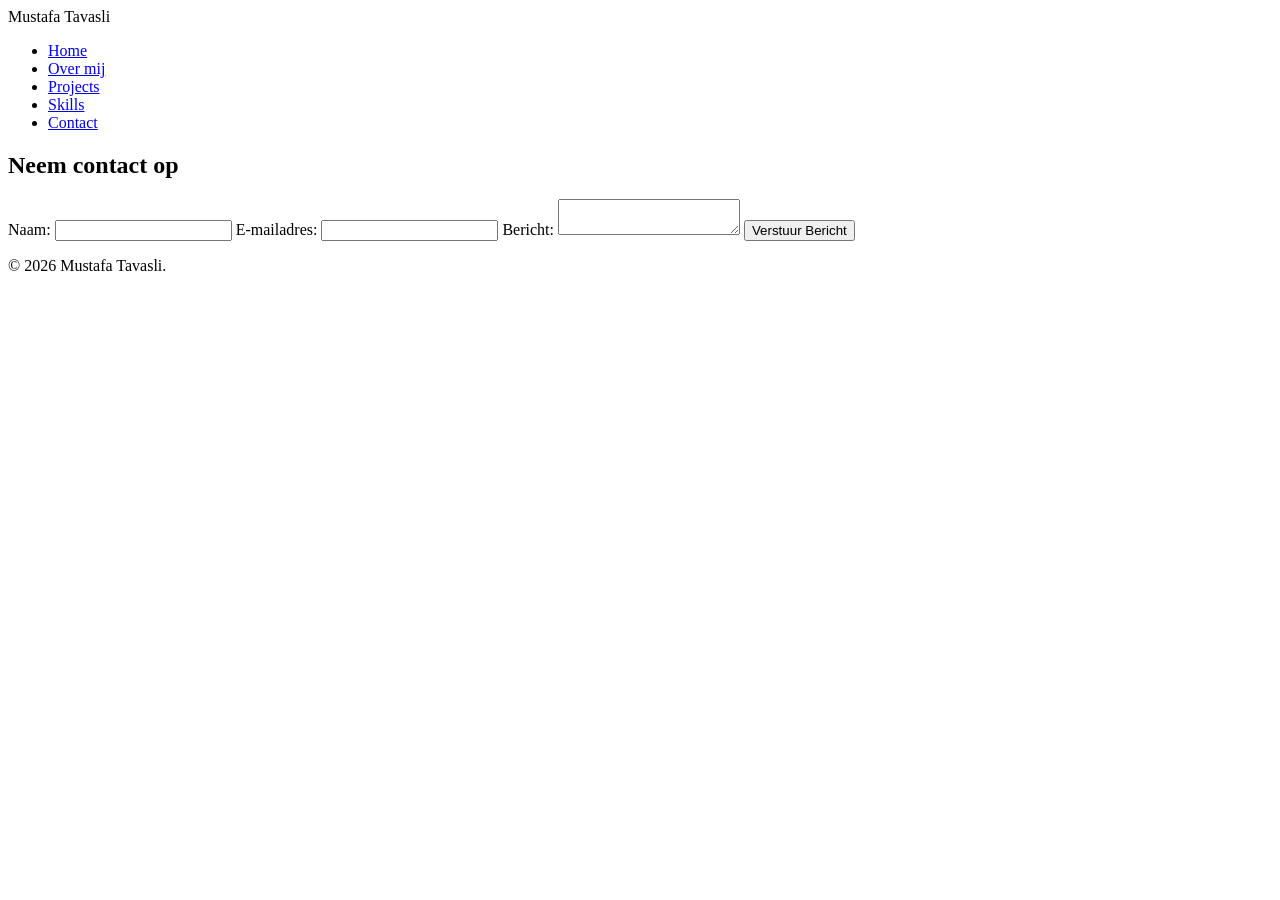
==== contact.html @ 4c49d5e8 "Basisstructuur en mappen toegevoegd voor portfolio" ====
<!DOCTYPE html>
<html lang="nl">
<head>
    <meta charset="UTF-8">
    <meta name="viewport" content="width=device-width, initial-scale=1.0">
    <title>Mustafa Tavasli | Contact</title>
    <link rel="stylesheet" href="css/style.css">
</head>
<body>
    <header>
        <div class="logo">Mustafa Tavasli</div>
        <nav>
            <ul>
                <li><a href="index.html">Home</a></li>
                <li><a href="over-mij.html">Over mij</a></li>
                <li><a href="projects.html">Projects</a></li>
                <li><a href="skills.html">Skills</a></li>
                <li><a href="contact.html" class="active">Contact</a></li>
            </ul>
        </nav>
    </header>

    <main>
        <section class="contact">
            <h1>Neem contact op</h1>
            <form action="#" method="POST">
                <label for="name">Naam:</label>
                <input type="text" id="name" name="name" required>
                
                <label for="email">E-mailadres:</label>
                <input type="email" id="email" name="email" required>
                
                <label for="message">Bericht:</label>
                <textarea id="message" name="message" required></textarea>
                
                <button type="submit">Verstuur Bericht</button>
            </form>
        </section>
    </main>

    <footer>
        <p>&copy; 2026 Mustafa Tavasli.</p>
    </footer>
    <script src="js/script.js"></script>
</body>
</html>
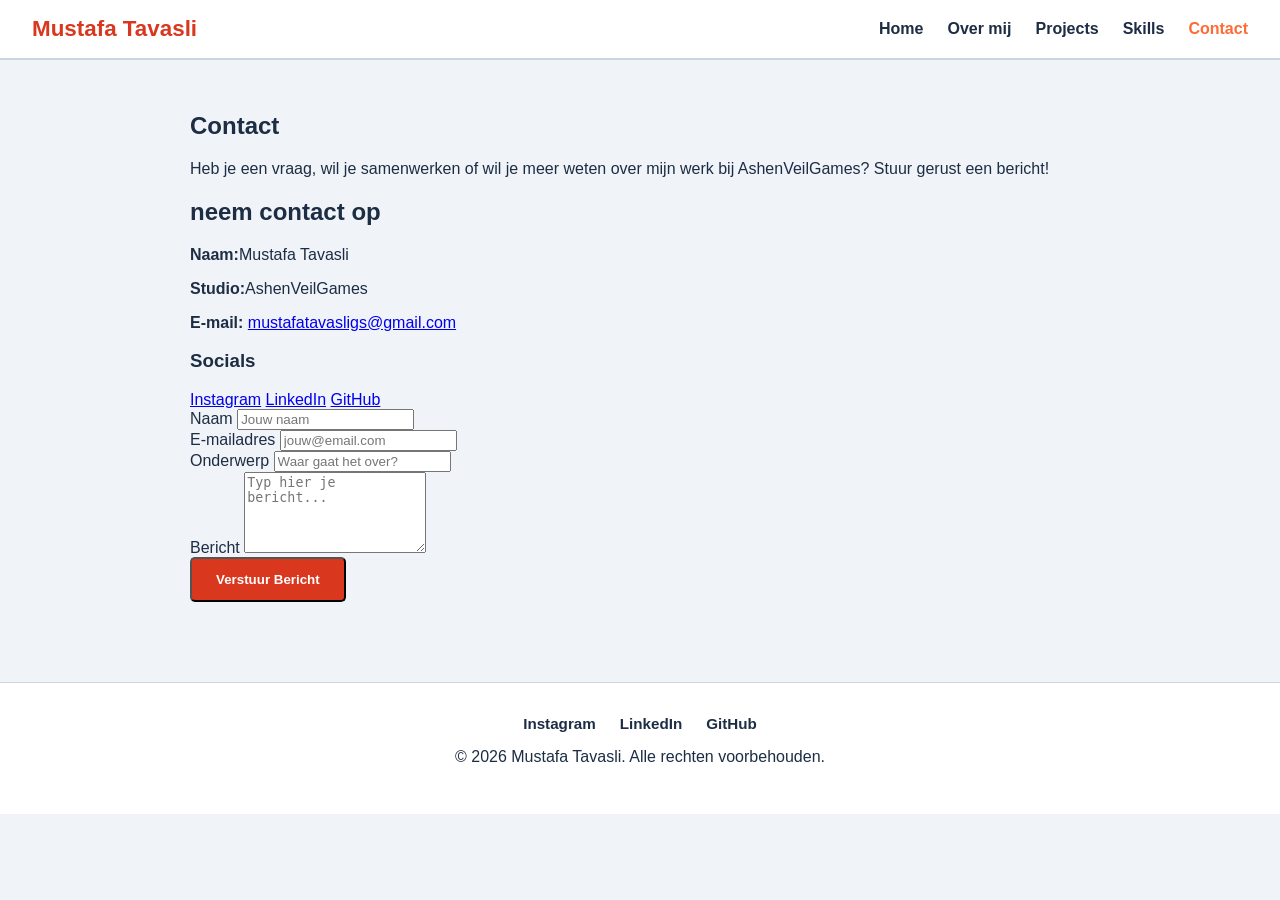
==== commit df6740d8: "Update contact.html" ====
--- a/contact.html
+++ b/contact.html
@@ -20,27 +20,62 @@
         </nav>
     </header>
 
-    <main>
-        <section class="contact">
-            <h1>Neem contact op</h1>
-            <form action="#" method="POST">
-                <label for="name">Naam:</label>
-                <input type="text" id="name" name="name" required>
-                
-                <label for="email">E-mailadres:</label>
-                <input type="email" id="email" name="email" required>
-                
-                <label for="message">Bericht:</label>
-                <textarea id="message" name="message" required></textarea>
-                
-                <button type="submit">Verstuur Bericht</button>
+    <main class="container">
+        <section class="contact-header">
+            <h1>Contact</h1>
+            <p>Heb je een vraag, wil je samenwerken of wil je meer weten over mijn werk bij AshenVeilGames? Stuur gerust een bericht!</p>
+        </section>
+
+        <section class="contact-layout">
+            <div class="contact-info">
+                <h2>neem contact op</h2>
+                <p><strong>Naam:</strong>Mustafa Tavasli</p>
+                <p><strong>Studio:</strong>AshenVeilGames</p>
+                <p><strong>E-mail:</strong> <a href="mailto:jouwemail@example.com">mustafatavasligs@gmail.com</a></p>
+
+                <div class="contact-socials">
+                    <h3>Socials</h3>
+                    <a href="https://www.instagram.com/ashenveilgames/" target="_blank">Instagram</a>
+                    <a href="https://www.linkedin.com/in/mustafa-tavasli-239148298/" target="_blank">LinkedIn</a>
+                    <a href="https://github.com/MustafaTavasli10" target="_blank">GitHub</a>
+                </div>
+            </div>
+
+            <form class="contact-form" action="#" method="post">
+                <div class="form-group">
+                    <label for="name">Naam</label>
+                    <input type="email" name="email" id="email" required placeholder="Jouw naam">
+                </div>
+
+                <div class="form-group">
+                    <label for="email">E-mailadres</label>
+                    <input type="email" id="email" name="email" required placeholder="jouw@email.com">
+                </div>
+
+                <div class="form-group">
+                    <label for="subject">Onderwerp</label>
+                    <input type="text" id="subject" name="subject" required placeholder="Waar gaat het over?">
+                </div>
+
+                <div class="form-group">
+                    <label for="message">Bericht</label>
+                    <textarea id="message" name="message" rows="5" required placeholder="Typ hier je bericht..."></textarea>
+                </div>
+
+                <button type="submit" class="btn">Verstuur Bericht</button>
             </form>
         </section>
     </main>
 
-    <footer>
-        <p>&copy; 2026 Mustafa Tavasli.</p>
+   <footer>
+        <div class="social-icons">
+            <a href="https://www.instagram.com/ashenveilgames/" target="_blank">Instagram</a> 
+            <a href="https://www.linkedin.com/in/mustafa-tavasli-239148298/" target="_blank">LinkedIn</a> 
+            <a href="https://github.com/MustafaTavasli10" target="_blank">GitHub</a>
+        </div>
+        <p>&copy; 2026 Mustafa Tavasli. Alle rechten voorbehouden.</p>
     </footer>
+
     <script src="js/script.js"></script>
 </body>
 </html>
--- a/css/style.css
+++ b/css/style.css
@@ -0,0 +1,405 @@
+:root {
+    --bg-color: #F0F4F8;        /* Lichtijsblauwe achtergrond voor een frisse look */
+    --card-bg: #FFFFFF;         /* Witte kaartjes voor projecten en skills */
+    --primary-red: #D9381E;      /* Rood voor de hoofdknoppen */
+    --accent-orange: #FF6B35;   /* Oranje voor hover-effecten en accenten */
+    --text-color: #1D2D44;      /* Donkerblauw voor de tekst (leest beter dan hard zwart) */
+    --border-color: #CBD5E1;    /* Subtiel randje */
+}
+
+body{
+    background-color: var(--bg-color);
+    color: var(--text-color);
+    font-family: "Segoe UI", 'Segoe UI', Tahoma, Geneva, Verdana, sans-serif;
+    margin: 0;
+    padding: 0;
+}
+
+header{
+    background-color: var(--card-bg);
+    border-bottom: 2px solid var(--border-color);
+    display: flex;
+    justify-content: space-between;
+    align-items: center;
+    padding: 1rem 2rem;
+}
+
+.logo{
+    font-size: 1.4rem;
+    font-weight: bold;
+    color: var(--primary-red);
+}
+
+nav ul{
+    list-style: none;
+    display: flex;
+    gap: 1.5rem;
+    margin: 0;
+    padding: 0;
+}
+
+nav a{
+    text-decoration: none;
+    color: var(--text-color);
+    font-weight: 600;
+    transition: color 0.2s ease;
+}
+
+nav a:hover, nav a.active{
+    color: var(--accent-orange);
+}
+
+
+.hero{
+    text-align: center;
+    padding: 4rem 2rem;
+    background-color: var(--card-bg);
+    margin: 2rem auto;
+    max-width: 800px;
+    border-radius: 8px;
+    box-shadow: 0 4px 6px rgba(0,0,0,0.05);
+}
+
+.hero h1{
+    font-size: 2.5rem;
+    color: var(--text-color);
+    margin-bottom: 1rem;
+}
+
+.btn{
+    display: inline-block;
+    background-color: var(--primary-red);
+    color: #FFFFFF;
+    padding: 0.8rem 1.5rem;
+    text-decoration: none;
+    border-radius: 5px;
+    font-weight: bold;
+    transition: background-color 0.2 ease;
+}
+
+.btn:hover{
+    background-color: var(--accent-orange);
+}
+
+
+.skills-preview{
+    max-width: 800px;
+    margin: 2rem auto;
+    text-align: center;
+}
+
+.skills-grid{
+    display: grid;
+    grid-template-columns: repeat(auto-fit, minmax(120px, 1fr));
+    gap: 1rem;
+    margin-top: 1.5rem;
+}
+
+.skill-box{
+    background-color: var(--card-bg);
+    border: 2px solid var(--border-color);
+    padding: 1rem;
+    border-radius: 6px;
+    font-weight: bold;
+    color: var(--text-color);
+    transition: transform 0.2s ease, border-color 0.2s ease;
+}
+
+.skill-box:hover{
+    transform: translateY(-3px);
+    border-color: var(--accent-orange);
+}
+
+footer{
+    text-align: center;
+    padding: 1.5rem;
+    background-color: var(--card-bg);
+    border-top: 1px solid var(--border-color);
+    margin-top: 3rem;
+}
+
+/* Over Mij Pagina Styling */
+
+.container{
+    max-width: 900px;
+    margin: 0 auto;
+    padding: 2rem 1rem;
+}
+
+.banner-placeholder{
+    width: 100%;
+    height: 100%;
+    background-color: var(--border-color);
+    border-radius: 8px;
+    overflow: hidden;
+    margin-bottom: 2rem;
+}
+
+.banner-img{
+    width: 100%;
+    height: 100%;
+    object-fit: cover;
+}
+
+.about-section{
+    background-color: var(--card-bg);
+    padding: 2.5rem 2rem;
+    border-radius: 8px;
+    border: 1px solid var(--border-color);
+    text-align: center;
+}
+
+.profile-avatar{
+    width: 130px;
+    height: 130px;
+    margin: 0 auto 1.5rem auto;
+    border-radius: 50%;
+    background-color: var(--border-color);
+    overflow: hidden;
+    border: 3px solid var(--accent-orange);
+}
+
+.avatar-img{
+    width: 100%;
+    height: 100%;
+    object-fit: cover;
+}
+
+.about-content h1 {
+    color: var(--primary-red);
+    margin-bottom: 1.5rem;
+}
+
+.about-content p {
+    line-height: 1.7;
+    margin-bottom: 1.2rem;
+    text-align: left;
+}
+
+.about-cta{
+    margin-top: 2rem;
+}
+
+/* Projects Pagina Styling */
+.projects-header {
+    text-align: center;
+    margin-bottom: 2.5rem;
+}
+
+.projects-header h1 {
+    color: var(--primary-red);
+    font-size: 2.2rem;
+}
+
+.project-category {
+    margin-bottom: 2.5rem;
+}
+
+.project-category h2 {
+    font-size: 1.4rem;
+    color: var(--text-color);
+    margin-bottom: 1rem;
+    border-bottom: 2px solid var(--border-color);
+    padding-bottom: 0.5rem;
+}
+
+.project-accordion {
+    background-color: var(--card-bg);
+    border: 1px solid var(--border-color);
+    border-radius: 6px;
+    margin-bottom: 0.8rem;
+    overflow: hidden;
+    transition: border-color 0.2s ease;
+}
+
+.project-accordion:hover {
+    border-color: var(--accent-orange);
+}
+
+.accordion-header {
+    display: flex;
+    justify-content: space-between;
+    align-items: center;
+    padding: 1rem 1.2rem;
+    font-weight: bold;
+    cursor: pointer;
+    background-color: #FFFFFF;
+    color: var(--text-color);
+}
+
+.accordion-header:hover {
+    background-color: var(--bg-color);
+}
+
+.accordion-header .icon {
+    font-size: 1.2rem;
+    color: var(--primary-red);
+    font-weight: bold;
+}
+
+.project-accordion .accordion-content {
+    display: none;
+    padding: 1.2rem;
+    border-top: 1px solid var(--border-color);
+    background-color: #FFFFFF;
+}
+
+.project-accordion.open .accordion-content {
+    display: block;
+}
+
+.project-detail-grid {
+    display: grid;
+    grid-template-columns: 1fr;
+    gap: 1.5rem;
+}
+
+@media (min-width: 768px) {
+    .project-detail-grid {
+        grid-template-columns: 1fr 240px;
+    }
+}
+
+.tech-stack {
+    margin: 1rem 0;
+    font-weight: bold;
+    color: var(--primary-red);
+}
+
+.project-buttons {
+    display: flex;
+    gap: 0.8rem;
+    margin-top: 1rem;
+}
+
+.btn-small {
+    padding: 0.5rem 1rem;
+    font-size: 0.9rem;
+}
+
+.btn-secondary {
+    background-color: transparent;
+    color: var(--text-color);
+    border: 2px solid var(--border-color);
+}
+
+.btn-secondary:hover {
+    background-color: var(--border-color);
+    color: var(--text-color);
+}
+
+.project-preview-img {
+    width: 100%;
+    height: 140px;
+    object-fit: cover;
+    border-radius: 4px;
+    background-color: var(--border-color);
+}
+
+/* Skills Pagina Styling (volgens wireframe Desktop - 8) */
+.skills-header {
+    text-align: left;
+    margin-bottom: 2rem;
+}
+
+.skills-header h1 {
+    color: var(--text-color);
+    font-size: 2rem;
+    margin-bottom: 0.3rem;
+}
+
+.skills-header p {
+    color: var(--text-color);
+    font-size: 1rem;
+    text-decoration: underline;
+}
+
+.skill-category {
+    margin-bottom: 2.5rem;
+}
+
+.skill-category h2 {
+    font-size: 1.3rem;
+    color: var(--text-color);
+    margin-bottom: 1rem;
+}
+
+.skills-grid-page {
+    display: grid;
+    grid-template-columns: repeat(1, 1fr);
+    gap: 1.5rem;
+}
+
+@media (min-width: 768px) {
+    .skills-grid-page {
+        grid-template-columns: repeat(3, 1fr);
+    }
+}
+
+.skill-card {
+    background-color: var(--card-bg);
+    border: 1px solid var(--border-color);
+    border-radius: 4px;
+    padding: 1.2rem;
+    display: flex;
+    flex-direction: column;
+    gap: 0.8rem;
+}
+
+.skill-img-box {
+    width: 100%;
+    height: 110px;
+    background-color: #FFFFFF;
+    border: 1px solid var(--border-color);
+    border-radius: 4px;
+    display: flex;
+    align-items: center;
+    justify-content: center;
+    overflow: hidden;
+}
+
+.skill-img {
+    max-width: 80%;
+    max-height: 80%;
+    object-fit: contain;
+}
+
+.skill-card h3 {
+    font-size: 1.05rem;
+    color: var(--text-color);
+    margin: 0;
+}
+
+.skill-card p {
+    font-size: 0.85rem;
+    color: var(--text-color);
+    margin: 0;
+    line-height: 1.4;
+}
+
+footer {
+    text-align: center;
+    padding: 2rem 1rem;
+    background-color: var(--card-bg);
+    border-top: 1px solid var(--border-color);
+    margin-top: 3rem;
+}
+
+.social-icons {
+    display: flex;
+    justify-content: center;
+    gap: 1.5rem;
+    margin-bottom: 1rem;
+}
+
+.social-icons a {
+    color: var(--text-color);
+    text-decoration: none;
+    font-weight: bold;
+    font-size: 0.95rem;
+    transition: color 0.2s ease;
+}
+
+.social-icons a:hover {
+    color: var(--primary-red);
+}
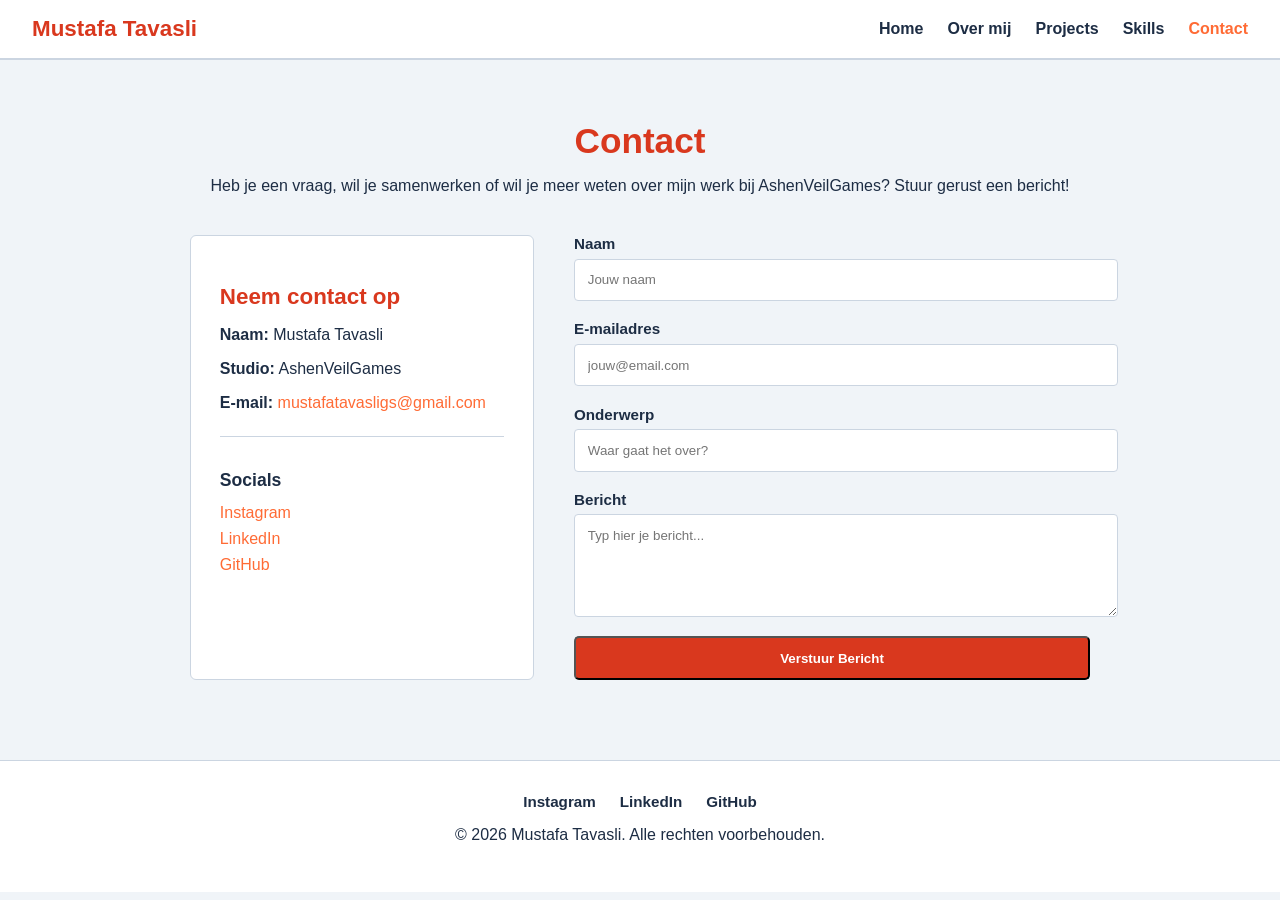
==== commit b36592bc: "Update contact.html" ====
--- a/contact.html
+++ b/contact.html
@@ -28,9 +28,9 @@
 
         <section class="contact-layout">
             <div class="contact-info">
-                <h2>neem contact op</h2>
-                <p><strong>Naam:</strong>Mustafa Tavasli</p>
-                <p><strong>Studio:</strong>AshenVeilGames</p>
+                <h2>Neem contact op</h2>
+                <p><strong>Naam:</strong> Mustafa Tavasli</p>
+                <p><strong>Studio:</strong> AshenVeilGames</p>
                 <p><strong>E-mail:</strong> <a href="mailto:jouwemail@example.com">mustafatavasligs@gmail.com</a></p>
 
                 <div class="contact-socials">
--- a/css/style.css
+++ b/css/style.css
@@ -402,4 +402,101 @@
 
 .social-icons a:hover {
     color: var(--primary-red);
+}
+
+/* Contact Pagina Styling */
+.contact-header {
+    text-align: center;
+    margin-bottom: 2.5rem;
+}
+
+.contact-header h1 {
+    color: var(--primary-red);
+    font-size: 2.2rem;
+    margin-bottom: 0.5rem;
+}
+
+.contact-layout {
+    display: grid;
+    grid-template-columns: 1fr;
+    gap: 2.5rem;
+}
+
+@media (min-width: 768px) {
+    .contact-layout {
+        grid-template-columns: 1fr 1.5fr;
+    }
+}
+
+.contact-info {
+    background-color: var(--card-bg);
+    border: 1px solid var(--border-color);
+    border-radius: 6px;
+    padding: 1.8rem;
+}
+
+.contact-info h2 {
+    font-size: 1.4rem;
+    color: var(--primary-red);
+    margin-bottom: 1rem;
+}
+
+.contact-info p {
+    margin-bottom: 0.8rem;
+    color: var(--text-color);
+}
+
+.contact-info a {
+    color: var(--accent-orange);
+    text-decoration: none;
+}
+
+.contact-socials {
+    margin-top: 1.5rem;
+    padding-top: 1rem;
+    border-top: 1px solid var(--border-color);
+    display: flex;
+    flex-direction: column;
+    gap: 0.5rem;
+}
+
+.contact-socials h3 {
+    font-size: 1.1rem;
+    margin-bottom: 0.3rem;
+}
+
+.contact-form {
+    display: flex;
+    flex-direction: column;
+    gap: 1.2rem;
+}
+
+.form-group {
+    display: flex;
+    flex-direction: column;
+    gap: 0.4rem;
+}
+
+.form-group label {
+    font-weight: bold;
+    font-size: 0.95rem;
+    color: var(--text-color);
+}
+
+.form-group input,
+.form-group textarea {
+    width: 100%;
+    padding: 0.8rem;
+    border: 1px solid var(--border-color);
+    border-radius: 4px;
+    font-family: inherit;
+    background-color: #FFFFFF;
+    color: var(--text-color);
+    transition: border-color 0.2s ease;
+}
+
+.form-group input:focus,
+.form-group textarea:focus {
+    outline: none;
+    border-color: var(--accent-orange);
 }
